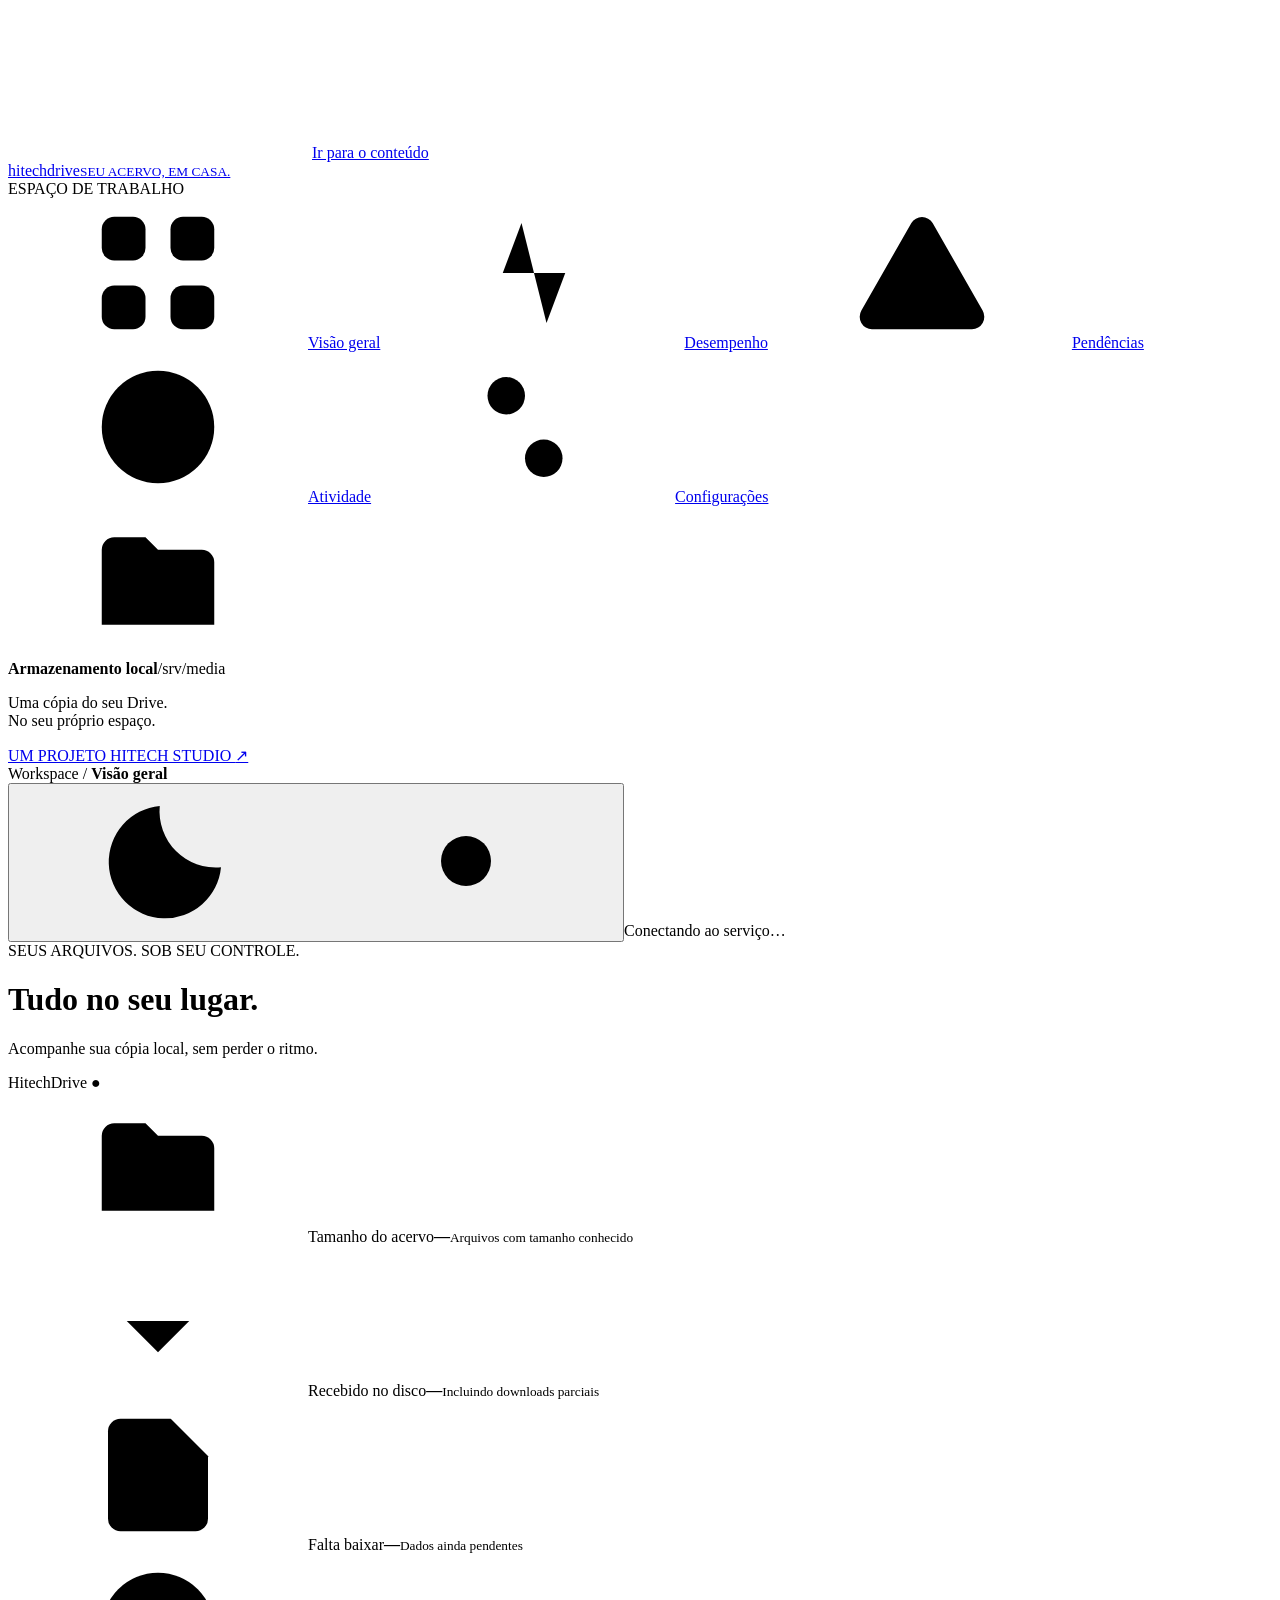
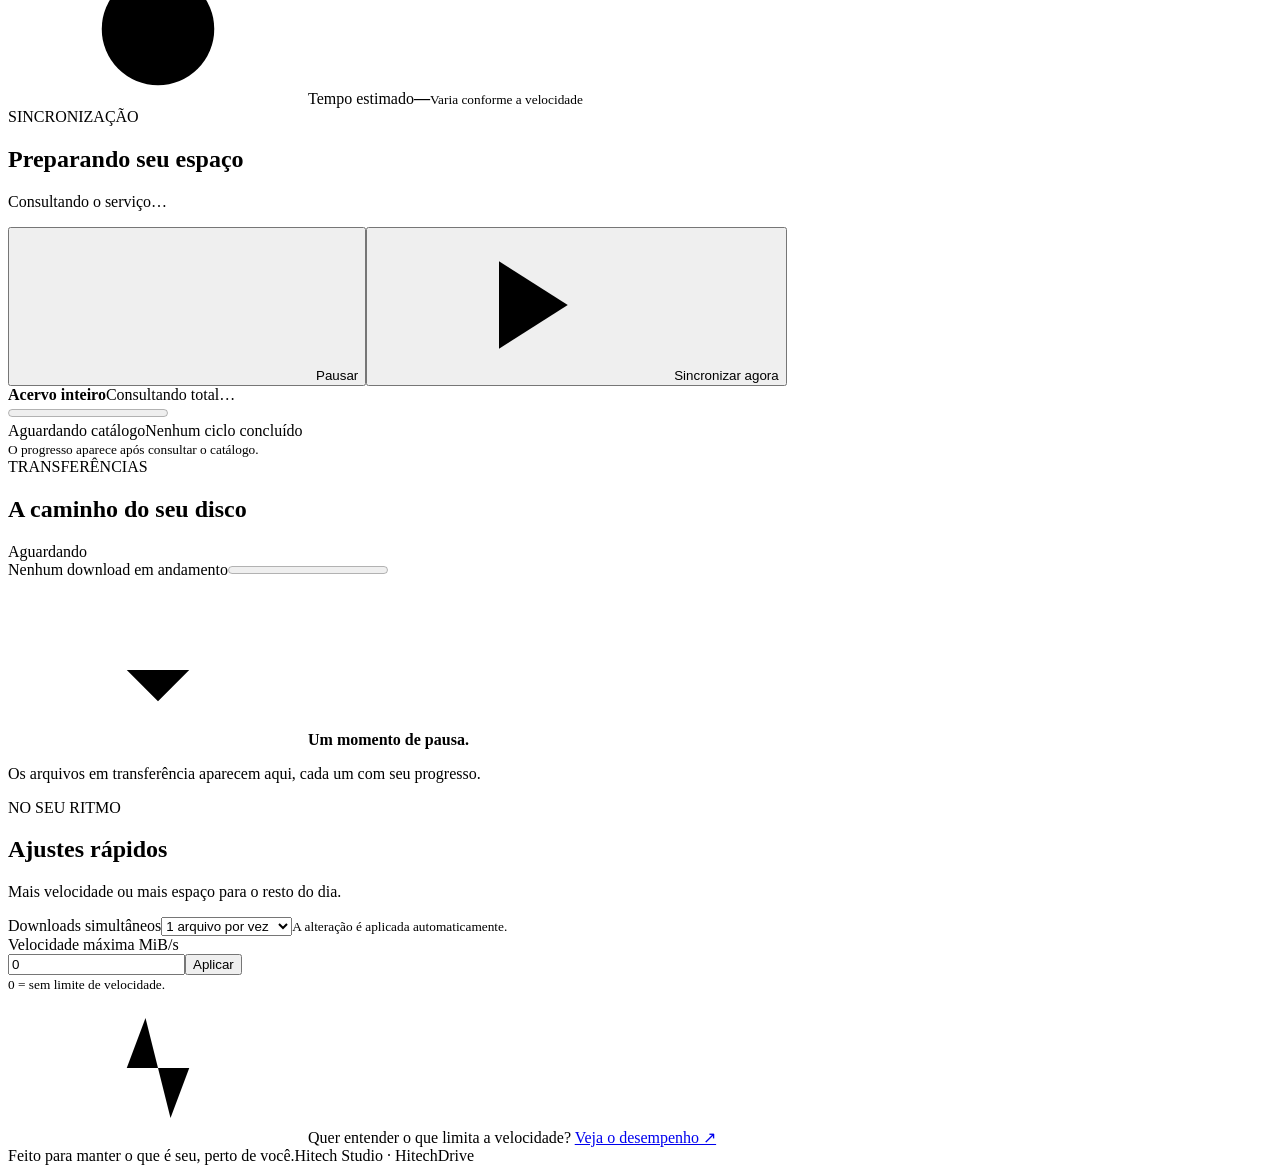
==== static/index.html @ 0b342219 "Initial HitechDrive release with local dashboard and dual themes" ====
<!doctype html>
<html lang="pt-BR">
<head>
  <meta charset="utf-8">
  <meta name="viewport" content="width=device-width, initial-scale=1">
  <meta name="theme-color" content="#FBFAFF">
  <title>HitechDrive</title>
  <script src="/theme.js"></script>
  <link rel="stylesheet" href="/style.css">
  <script src="/ui.js" defer></script>
  <script src="/diagnostics.js" defer></script>
</head>
<body>
<svg class="icon-definitions" aria-hidden="true" xmlns="http://www.w3.org/2000/svg">
  <symbol id="i-moon" viewBox="0 0 24 24"><path d="M20.8 13a9 9 0 0 1-9.8-9.8A9 9 0 1 0 20.8 13Z"/></symbol>
  <symbol id="i-sun" viewBox="0 0 24 24"><circle cx="12" cy="12" r="4"/><path d="M12 2v2m0 16v2M2 12h2m16 0h2M5 5l1.5 1.5m11 11L19 19M5 19l1.5-1.5m11-11L19 5"/></symbol>
  <symbol id="i-grid" viewBox="0 0 24 24"><rect x="3" y="3" width="7" height="7" rx="2"/><rect x="14" y="3" width="7" height="7" rx="2"/><rect x="3" y="14" width="7" height="7" rx="2"/><rect x="14" y="14" width="7" height="7" rx="2"/></symbol>
  <symbol id="i-pulse" viewBox="0 0 24 24"><path d="M3 12h4l3-8 4 16 3-8h4"/></symbol>
  <symbol id="i-alert" viewBox="0 0 24 24"><path d="m10.3 4-8 14A2 2 0 0 0 4 21h16a2 2 0 0 0 1.7-3l-8-14a2 2 0 0 0-3.4 0Z"/><path d="M12 9v4m0 4h.01"/></symbol>
  <symbol id="i-settings" viewBox="0 0 24 24"><path d="M4 7h16M4 17h16"/><circle cx="9" cy="7" r="3"/><circle cx="15" cy="17" r="3"/></symbol>
  <symbol id="i-clock" viewBox="0 0 24 24"><circle cx="12" cy="12" r="9"/><path d="M12 7v5l3 2"/></symbol>
  <symbol id="i-arrow" viewBox="0 0 24 24"><path d="M12 4v13m-5-5 5 5 5-5M4 20h16"/></symbol>
  <symbol id="i-play" viewBox="0 0 24 24"><path d="m8 5 11 7-11 7Z"/></symbol>
  <symbol id="i-pause" viewBox="0 0 24 24"><path d="M8 5v14M16 5v14"/></symbol>
  <symbol id="i-folder" viewBox="0 0 24 24"><path d="M3 7a2 2 0 0 1 2-2h5l2 2h7a2 2 0 0 1 2 2v10H3Z"/></symbol>
  <symbol id="i-file" viewBox="0 0 24 24"><path d="M14 3H6a2 2 0 0 0-2 2v14a2 2 0 0 0 2 2h12a2 2 0 0 0 2-2V9Z"/><path d="M14 3v6h6M8 14h8m-8 3h5"/></symbol>
</svg>
<a class="skip-link" href="#main">Ir para o conteúdo</a>
<div class="app-shell">
  <aside class="sidebar">
    <a class="brand" href="#overview" aria-label="HitechDrive, visão geral"><span class="brand-mark" aria-hidden="true"><i></i><i></i><i></i></span><span>hitech<span class="brand-light">drive</span><small>SEU ACERVO, EM CASA.</small></span></a>
    <div class="nav-caption">ESPAÇO DE TRABALHO</div>
    <nav aria-label="Navegação principal">
      <a class="nav-link active" href="#overview" data-nav="overview" aria-current="page"><svg class="icon"><use href="#i-grid"/></svg>Visão geral</a>
      <a class="nav-link" href="#diagnostics" data-nav="diagnostics"><svg class="icon"><use href="#i-pulse"/></svg>Desempenho</a>
      <a class="nav-link" href="#issues" data-nav="issues"><svg class="icon"><use href="#i-alert"/></svg>Pendências<span id="nav-error-count" class="nav-count" hidden>0</span></a>
      <a class="nav-link" href="#activity" data-nav="activity"><svg class="icon"><use href="#i-clock"/></svg>Atividade</a>
      <a class="nav-link" href="#settings" data-nav="settings"><svg class="icon"><use href="#i-settings"/></svg>Configurações</a>
    </nav>
    <div class="sidebar-bottom"><div class="storage-icon"><svg class="icon"><use href="#i-folder"/></svg></div><strong>Armazenamento local</strong><span>/srv/media</span><p>Uma cópia do seu Drive.<br>No seu próprio espaço.</p><a class="sidebar-signature" href="https://github.com/xHitech" target="_blank" rel="noopener noreferrer" aria-label="Um projeto Hitech Studio — GitHub (abre em outra aba)">UM PROJETO HITECH STUDIO <span>↗</span></a></div>
  </aside>
  <div class="workspace">
    <header class="topbar"><span>Workspace <span class="breadcrumb-slash">/</span> <strong id="breadcrumb">Visão geral</strong></span><div class="topbar-actions"><button id="theme-toggle" class="theme-toggle" type="button" aria-label="Ativar tema escuro" aria-pressed="false" title="Ativar tema escuro"><svg class="icon theme-moon" aria-hidden="true"><use href="#i-moon"/></svg><svg class="icon theme-sun" aria-hidden="true"><use href="#i-sun"/></svg></button><span id="badge" class="connection-badge">Conectando ao serviço…</span></div></header>
    <main id="main" tabindex="-1">
      <div class="page-heading"><div><span class="eyebrow">SEUS ARQUIVOS. SOB SEU CONTROLE.</span><h1 id="page-title">Tudo no seu lugar<span>.</span></h1><p id="page-description">Acompanhe sua cópia local, sem perder o ritmo.</p></div><span class="product-tag">HitechDrive <span>●</span></span></div>

      <div data-page="overview" id="overview-page">
        <div class="library-stats">
          <article class="stat-card"><span class="stat-icon"><svg class="icon"><use href="#i-folder"/></svg></span><span>Tamanho do acervo</span><strong id="total-size">—</strong><small>Arquivos com tamanho conhecido</small></article>
          <article class="stat-card"><span class="stat-icon"><svg class="icon"><use href="#i-arrow"/></svg></span><span>Recebido no disco</span><strong id="copied-size">—</strong><small>Incluindo downloads parciais</small></article>
          <article class="stat-card"><span class="stat-icon"><svg class="icon"><use href="#i-file"/></svg></span><span>Falta baixar</span><strong id="remaining-size">—</strong><small>Dados ainda pendentes</small></article>
          <article class="stat-card"><span class="stat-icon"><svg class="icon"><use href="#i-clock"/></svg></span><span>Tempo estimado</span><strong id="eta">—</strong><small>Varia conforme a velocidade</small></article>
        </div>
        <section class="card sync-card" aria-labelledby="phase">
          <div class="card-heading"><div><span class="section-kicker"><span id="sync-dot" class="status-dot"></span>SINCRONIZAÇÃO</span><h2 id="phase">Preparando seu espaço</h2><p id="current">Consultando o serviço…</p></div><div class="controls"><button id="pause" class="button secondary"><svg class="icon"><use href="#i-pause"/></svg>Pausar</button><button id="start" class="button"><svg class="icon"><use href="#i-play"/></svg>Sincronizar agora</button></div></div>
          <div class="progress-group global-progress"><div class="progress-heading"><strong>Acervo inteiro</strong><span id="global-total">Consultando total…</span></div><progress id="progress" aria-label="Progresso do acervo inteiro" max="100" value="0"></progress><div class="metrics"><span id="files">Aguardando catálogo</span><span id="last">Nenhum ciclo concluído</span></div></div>
          <p id="error" class="inline-error" role="alert" hidden></p>
          <small id="size-note" class="fine-print">O progresso aparece após consultar o catálogo.</small>
        </section>
        <div class="overview-columns">
          <section class="card downloads-card" aria-labelledby="downloads-title"><div class="card-heading"><div><span class="section-kicker">TRANSFERÊNCIAS</span><h2 id="downloads-title">A caminho do seu disco</h2></div><span id="active-summary" class="soft-badge">Aguardando</span></div><div class="active-total"><span id="transfer">Nenhum download em andamento</span><progress id="active-progress" aria-label="Progresso somado dos downloads em andamento" max="100" value="0"></progress></div><ul id="active-transfers" class="transfer-list"></ul><div id="downloads-empty" class="empty-state"><svg class="icon"><use href="#i-arrow"/></svg><strong>Um momento de pausa.</strong><p>Os arquivos em transferência aparecem aqui, cada um com seu progresso.</p></div></section>
          <aside class="card quick-settings"><span class="section-kicker">NO SEU RITMO</span><h2>Ajustes rápidos</h2><p>Mais velocidade ou mais espaço para o resto do dia.</p><label for="workers">Downloads simultâneos</label><select id="workers"><option value="1">1 arquivo por vez</option><option value="2">2 arquivos por vez</option><option value="3">3 arquivos por vez</option><option value="4">4 arquivos por vez</option><option value="5">5 arquivos por vez</option><option value="6">6 arquivos por vez</option><option value="7">7 arquivos por vez</option><option value="8">8 arquivos por vez</option></select><small id="workers-status">A alteração é aplicada automaticamente.</small><div class="settings-divider"></div><label for="bandwidth">Velocidade máxima <span>MiB/s</span></label><div class="input-action"><input id="bandwidth" type="number" min="0" max="10000" step="any" value="0"><button id="apply-bandwidth" class="button secondary">Aplicar</button></div><small id="bandwidth-status">0 = sem limite de velocidade.</small><div class="quick-note"><svg class="icon"><use href="#i-pulse"/></svg><span>Quer entender o que limita a velocidade? <a href="#diagnostics">Veja o desempenho ↗</a></span></div></aside>
        </div>
      </div>

      <div data-page="diagnostics" id="diagnostics-page" hidden>
        <section class="card" id="diagnostics"><div class="card-heading"><div><span class="section-kicker">ARMAZENAMENTO & CONEXÃO</span><h2>Por dentro da sincronização</h2></div><span class="soft-badge">Amostras ao vivo</span></div><p id="raid-health" class="health-strip">Consultando o RAID…</p><div class="diagnostic-charts"><div class="chart-card"><div class="chart-heading"><h3>Atividade dos discos</h3><span>Tempo ocupado · %</span></div><canvas id="disk-chart" role="img" aria-label="Histórico de ocupação percentual dos discos do RAID"></canvas><div id="disk-legend" class="chart-legend"></div></div><div class="chart-card"><div class="chart-heading"><h3>Fluxo de dados</h3><span>MiB/s</span></div><canvas id="network-chart" role="img" aria-label="Histórico da taxa de download do Google e tráfego da rede"></canvas><div class="chart-legend"><span class="legend-google">Google</span><span class="legend-rx">Rede recebida</span><span class="legend-tx">Rede enviada</span></div></div></div><div id="disk-metrics" class="disk-metrics"></div><p id="network-metrics" class="network-summary">Aguardando a segunda amostra…</p><ul id="diagnostic-warnings" class="diagnostic-warnings"></ul><details class="advanced"><summary>Tempos de processamento e interpretação dos dados</summary><div id="stage-metrics" class="stage-metrics"></div><p>O tempo observado é dividido entre resposta da API, leitura da conexão, gravação, checksum e limitador. Essas porcentagens não medem a capacidade do Google.</p><p>100% de ocupação significa que o disco teve I/O em andamento durante o intervalo. Filas e latências sustentadas ajudam a identificar um possível gargalo. Os números da placa incluem outros programas e tráfego local.</p><p>Até 120 amostras ficam disponíveis enquanto o painel está aberto.</p></details></section>
        <section class="card internet-card"><div><h2>Uma referência para sua conexão</h2><p>Informe a velocidade contratada para comparar com o tráfego observado.</p></div><div class="internet-setting"><label for="internet-mbps">Seu plano em Mbps</label><div class="input-action"><input type="number" id="internet-mbps" min="0" max="1000000" step="any" value="0"><button id="save-internet" class="button secondary">Salvar</button></div><small>0 = desconhecido. É uma referência, não um teste de velocidade.</small></div></section>
      </div>

      <div data-page="issues" id="issues-page" hidden><section class="card"><div class="card-heading"><div><span class="section-kicker">ATENÇÃO AOS DETALHES</span><h2 id="errors-title">Nenhum erro registrado</h2></div><button class="button secondary" id="retry-errors" disabled>Tentar novamente</button></div><p id="errors-note">Se algum arquivo precisar de atenção, você encontra o motivo aqui.</p><ul id="file-errors" class="error-list"></ul><div id="issues-empty" class="empty-state"><svg class="icon"><use href="#i-grid"/></svg><strong>Nenhuma pendência registrada.</strong><p>Falhas de transferência ficam salvas aqui até serem resolvidas.</p></div></section></div>
      <div data-page="activity" id="activity-page" hidden><section class="card"><div class="card-heading"><div><span class="section-kicker">PASSO A PASSO</span><h2>Atividade recente</h2></div><span class="soft-badge">Últimos 40 eventos</span></div><ul id="events" class="event-list"><li>Nenhuma atividade ainda.</li></ul></section></div>
      <div data-page="settings" id="settings-page" hidden><div class="settings-columns"><section class="card"><span class="section-kicker">CONEXÃO</span><h2>Sua conta Google</h2><p id="connection">Aguardando configuração.</p><div class="actions"><label class="button secondary file-button" for="client">Importar JSON do Google<input id="client" class="file-input" type="file" accept="application/json,.json"></label><button id="connect" class="button">Conectar com Google</button></div><details id="google-setup" class="advanced"><summary>Configurar o acesso pela primeira vez</summary><ol><li>Abra o <a href="https://console.cloud.google.com/" target="_blank" rel="noreferrer">Google Cloud Console</a> e crie um projeto.</li><li>Ative a <strong>Google Drive API</strong> na biblioteca de APIs.</li><li>Configure o Google Auth Platform e adicione seu e-mail como usuário de teste.</li><li>Crie um cliente OAuth do tipo <strong>Aplicativo para computador</strong> e baixe o JSON.</li><li>Importe o arquivo acima e autorize sua conta.</li></ol><p>A autorização é somente para leitura. Em modo de teste, o Google pode expirar a sessão após sete dias. Veja o README para uso pessoal contínuo.</p></details></section><section class="card"><span class="section-kicker">SUA RÉPLICA</span><h2>Origem e destino</h2><label for="root">Pasta no Google Drive</label><input id="root" value="root" placeholder="root, ID ou link da pasta"><small>Use root para o Meu Drive inteiro.</small><label for="interval">Consultar alterações a cada</label><select id="interval"><option value="60">1 minuto</option><option value="300" selected>5 minutos</option><option value="900">15 minutos</option><option value="3600">1 hora</option></select><label>Destino no RAID</label><p id="destination" class="destination">/srv/media/GoogleDrive</p><button class="button secondary" id="save">Salvar configuração</button><small>Pause e aguarde as transferências pararem antes de editar. Após a primeira cópia, a origem fica fixa.</small></section></div><details class="card advanced storage-policy"><summary>Como seus arquivos são preservados</summary><p>O HitechDrive lê o Google Drive e mantém uma cópia local. Ele não envia alterações à nuvem.</p><p>Arquivos removidos ou substituídos ficam em <code>GoogleDrive/.drive-espelho/lixeira</code>. Essa lixeira ocupa espaço e não é apagada automaticamente.</p><p>Docs, Sheets e Slides são exportados; formatos nativos não suportados ficam como links. A seção “Compartilhados comigo” não é incluída automaticamente.</p></details></div>
      <footer><span>Feito para manter o que é seu, perto de você.</span><span>Hitech Studio <span class="footer-dot">·</span> HitechDrive</span></footer>
    </main>
  </div>
</div>
<div id="toast" role="status" hidden></div>
</body>
</html>
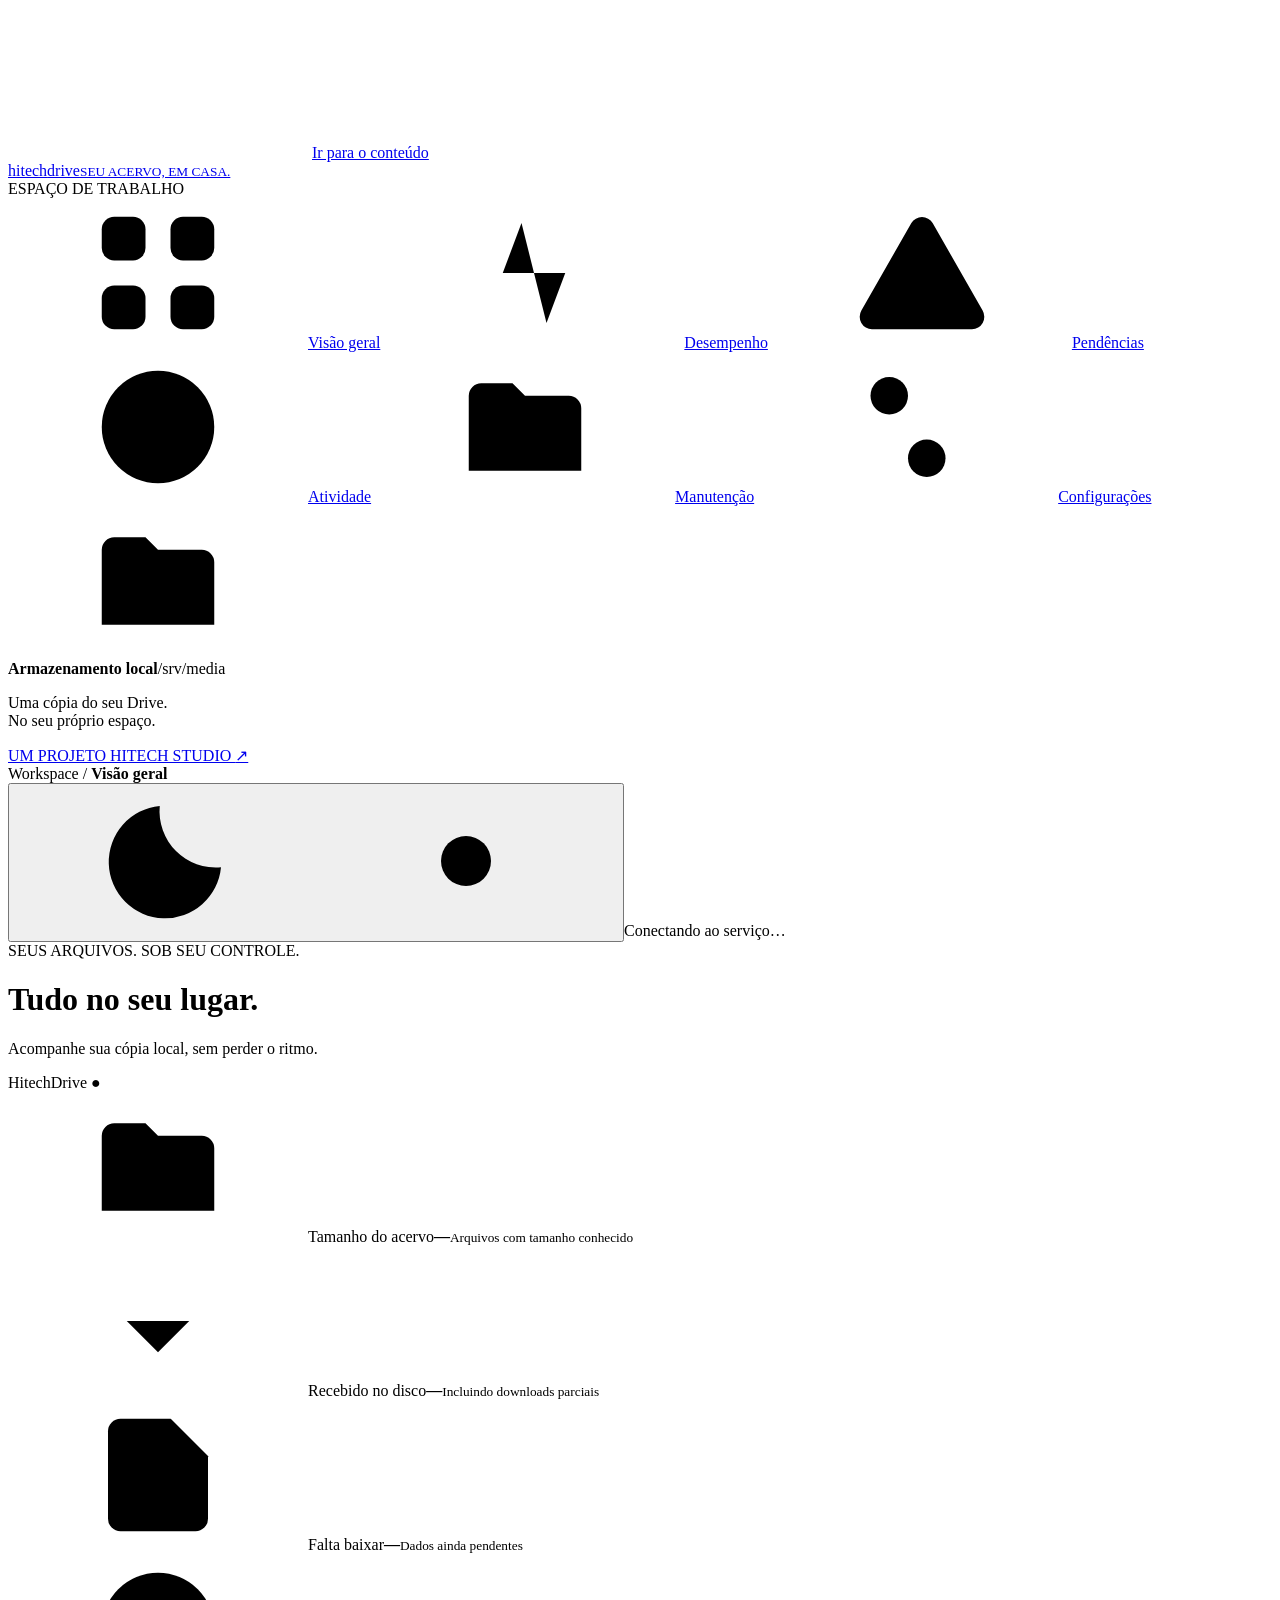
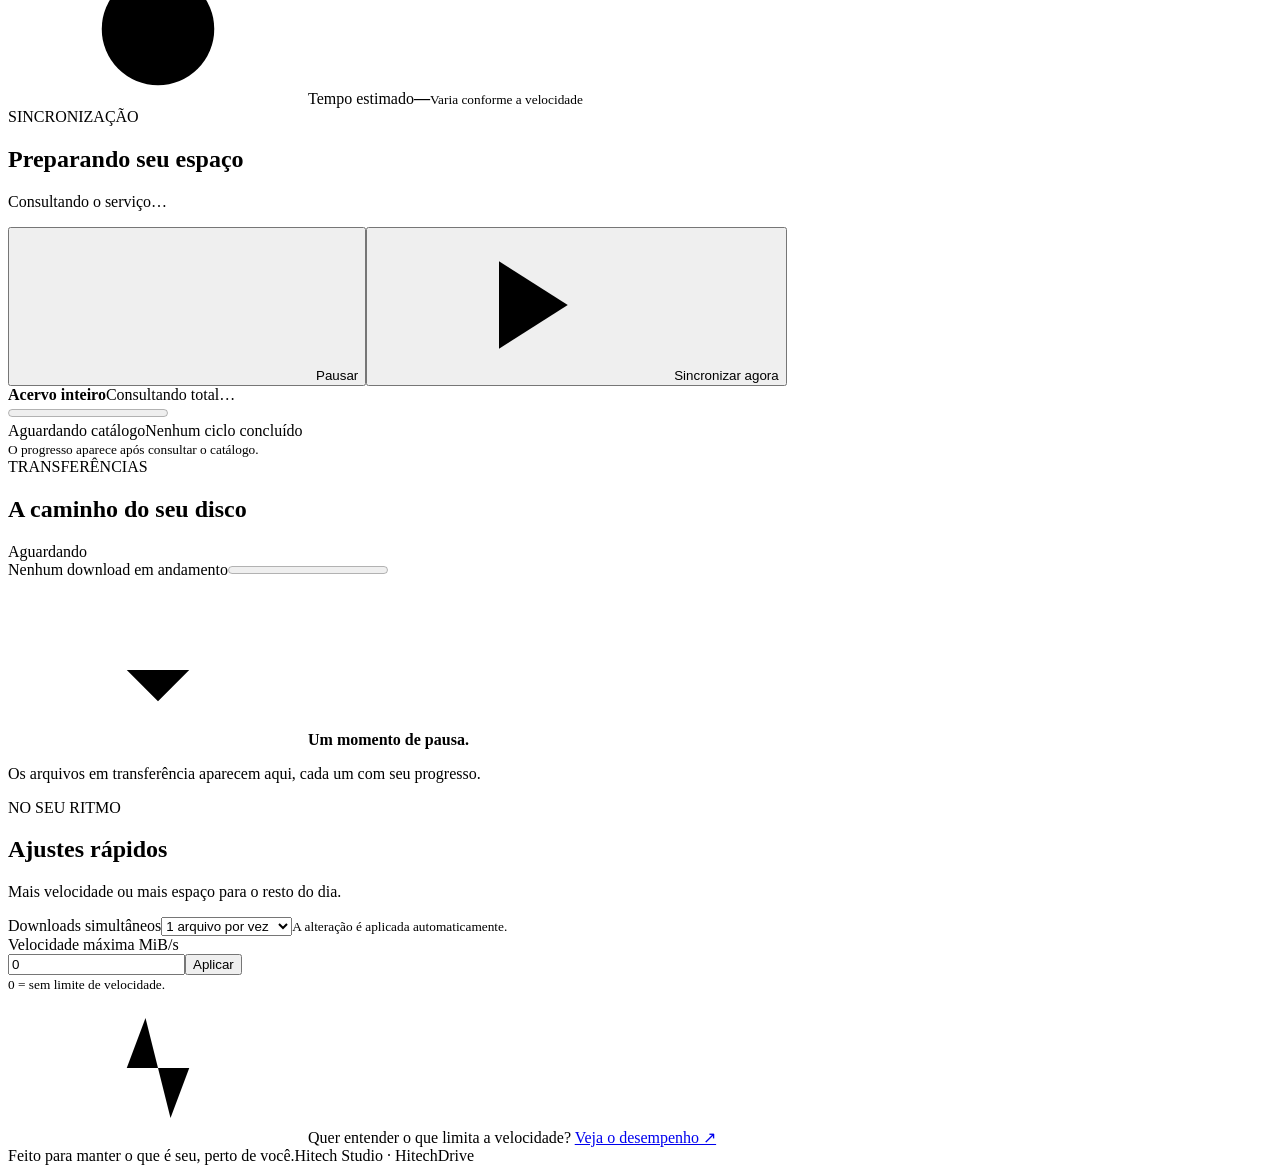
==== commit 0d30597e: "Add verified local moves, recovery and maintenance dashboard" ====
--- a/static/index.html
+++ b/static/index.html
@@ -9,6 +9,7 @@
   <link rel="stylesheet" href="/style.css">
   <script src="/ui.js" defer></script>
   <script src="/diagnostics.js" defer></script>
+  <script src="/maintenance.js" defer></script>
 </head>
 <body>
 <svg class="icon-definitions" aria-hidden="true" xmlns="http://www.w3.org/2000/svg">
@@ -35,6 +36,7 @@
       <a class="nav-link" href="#diagnostics" data-nav="diagnostics"><svg class="icon"><use href="#i-pulse"/></svg>Desempenho</a>
       <a class="nav-link" href="#issues" data-nav="issues"><svg class="icon"><use href="#i-alert"/></svg>Pendências<span id="nav-error-count" class="nav-count" hidden>0</span></a>
       <a class="nav-link" href="#activity" data-nav="activity"><svg class="icon"><use href="#i-clock"/></svg>Atividade</a>
+      <a class="nav-link" href="#maintenance" data-nav="maintenance"><svg class="icon"><use href="#i-folder"/></svg>Manutenção</a>
       <a class="nav-link" href="#settings" data-nav="settings"><svg class="icon"><use href="#i-settings"/></svg>Configurações</a>
     </nav>
     <div class="sidebar-bottom"><div class="storage-icon"><svg class="icon"><use href="#i-folder"/></svg></div><strong>Armazenamento local</strong><span>/srv/media</span><p>Uma cópia do seu Drive.<br>No seu próprio espaço.</p><a class="sidebar-signature" href="https://github.com/xHitech" target="_blank" rel="noopener noreferrer" aria-label="Um projeto Hitech Studio — GitHub (abre em outra aba)">UM PROJETO HITECH STUDIO <span>↗</span></a></div>
@@ -44,6 +46,7 @@
     <main id="main" tabindex="-1">
       <div class="page-heading"><div><span class="eyebrow">SEUS ARQUIVOS. SOB SEU CONTROLE.</span><h1 id="page-title">Tudo no seu lugar<span>.</span></h1><p id="page-description">Acompanhe sua cópia local, sem perder o ritmo.</p></div><span class="product-tag">HitechDrive <span>●</span></span></div>
 
+      <section id="system-alerts" class="system-alerts" aria-live="polite" hidden></section>
       <div data-page="overview" id="overview-page">
         <div class="library-stats">
           <article class="stat-card"><span class="stat-icon"><svg class="icon"><use href="#i-folder"/></svg></span><span>Tamanho do acervo</span><strong id="total-size">—</strong><small>Arquivos com tamanho conhecido</small></article>
@@ -71,6 +74,12 @@
       <div data-page="issues" id="issues-page" hidden><section class="card"><div class="card-heading"><div><span class="section-kicker">ATENÇÃO AOS DETALHES</span><h2 id="errors-title">Nenhum erro registrado</h2></div><button class="button secondary" id="retry-errors" disabled>Tentar novamente</button></div><p id="errors-note">Se algum arquivo precisar de atenção, você encontra o motivo aqui.</p><ul id="file-errors" class="error-list"></ul><div id="issues-empty" class="empty-state"><svg class="icon"><use href="#i-grid"/></svg><strong>Nenhuma pendência registrada.</strong><p>Falhas de transferência ficam salvas aqui até serem resolvidas.</p></div></section></div>
       <div data-page="activity" id="activity-page" hidden><section class="card"><div class="card-heading"><div><span class="section-kicker">PASSO A PASSO</span><h2>Atividade recente</h2></div><span class="soft-badge">Últimos 40 eventos</span></div><ul id="events" class="event-list"><li>Nenhuma atividade ainda.</li></ul></section></div>
       <div data-page="settings" id="settings-page" hidden><div class="settings-columns"><section class="card"><span class="section-kicker">CONEXÃO</span><h2>Sua conta Google</h2><p id="connection">Aguardando configuração.</p><div class="actions"><label class="button secondary file-button" for="client">Importar JSON do Google<input id="client" class="file-input" type="file" accept="application/json,.json"></label><button id="connect" class="button">Conectar com Google</button></div><details id="google-setup" class="advanced"><summary>Configurar o acesso pela primeira vez</summary><ol><li>Abra o <a href="https://console.cloud.google.com/" target="_blank" rel="noreferrer">Google Cloud Console</a> e crie um projeto.</li><li>Ative a <strong>Google Drive API</strong> na biblioteca de APIs.</li><li>Configure o Google Auth Platform e adicione seu e-mail como usuário de teste.</li><li>Crie um cliente OAuth do tipo <strong>Aplicativo para computador</strong> e baixe o JSON.</li><li>Importe o arquivo acima e autorize sua conta.</li></ol><p>A autorização é somente para leitura. Em modo de teste, o Google pode expirar a sessão após sete dias. Veja o README para uso pessoal contínuo.</p></details></section><section class="card"><span class="section-kicker">SUA RÉPLICA</span><h2>Origem e destino</h2><label for="root">Pasta no Google Drive</label><input id="root" value="root" placeholder="root, ID ou link da pasta"><small>Use root para o Meu Drive inteiro.</small><label for="interval">Consultar alterações a cada</label><select id="interval"><option value="60">1 minuto</option><option value="300" selected>5 minutos</option><option value="900">15 minutos</option><option value="3600">1 hora</option></select><label>Destino no RAID</label><p id="destination" class="destination">/srv/media/GoogleDrive</p><button class="button secondary" id="save">Salvar configuração</button><small>Pause e aguarde as transferências pararem antes de editar. Após a primeira cópia, a origem fica fixa.</small></section></div><details class="card advanced storage-policy"><summary>Como seus arquivos são preservados</summary><p>O HitechDrive lê o Google Drive e mantém uma cópia local. Ele não envia alterações à nuvem.</p><p>Arquivos removidos ou substituídos ficam em <code>GoogleDrive/.drive-espelho/lixeira</code>. Essa lixeira ocupa espaço e não é apagada automaticamente.</p><p>Docs, Sheets e Slides são exportados; formatos nativos não suportados ficam como links. A seção “Compartilhados comigo” não é incluída automaticamente.</p></details></div>
+      <div data-page="maintenance" id="maintenance-page" hidden>
+        <p id="maintenance-compatibility" class="inline-error" hidden>Reinicie o serviço no servidor para carregar esta atualização.</p>
+        <section class="card"><span class="section-kicker">PRESERVE SUA RÉPLICA</span><h2>Recuperação depois de reinstalar</h2><p>Exporte o manifesto e a configuração para reconhecer os arquivos existentes. O backup contém caminhos e identificadores privados, mas não inclui tokens ou credenciais OAuth. Guarde em um lugar seguro.</p><div class="actions"><button class="button" id="recovery-export">Baixar backup de recuperação</button><label class="button secondary file-button" for="recovery-file">Importar backup<input id="recovery-file" class="file-input" type="file" accept="application/json,.json"></label><button class="button secondary" id="recovery-checkpoint">Restaurar checkpoint do volume</button></div><small id="checkpoint-note">Após um ciclo concluído, um checkpoint privado é salvo no próprio volume. Importação exige um manifesto vazio e o mesmo UUID de volume; não sobrescreve a réplica atual.</small></section>
+        <section class="card"><span class="section-kicker">CONFIRA COM CALMA</span><h2>Integridade e reconhecimento de arquivos</h2><p>A auditoria lê o conteúdo dos arquivos e compara com os hashes registrados. A reconstrução consulta o Drive e adota os arquivos locais que conferem com o checksum remoto, sem baixar novamente. Documentos sem hash remoto não são adotados automaticamente.</p><div class="maintenance-controls"><div><label for="maintenance-rate">Limite de leitura do disco (MiB/s)</label><input id="maintenance-rate" type="number" min="0" max="10000" step="any" value="8"><small>8 MiB/s por padrão. Ler um acervo grande pode levar muitas horas; 0 = sem limite.</small></div><div class="actions"><button class="button secondary" id="audit-start">Auditar integridade</button><button class="button secondary" id="rebuild-start">Reconhecer arquivos existentes</button><button class="button secondary" id="maintenance-cancel" disabled>Cancelar verificação</button></div></div><p id="maintenance-task" role="status">Pause a sincronização antes de iniciar uma manutenção.</p><progress id="maintenance-progress" max="100" value="0" aria-label="Progresso da manutenção"></progress><p id="maintenance-report"></p><ul id="maintenance-findings" class="error-list"></ul></section>
+        <section class="card"><span class="section-kicker">ESPAÇO DO SEU VOLUME</span><h2>Lixeira e downloads parciais</h2><p>Nenhuma limpeza acontece sozinha. Calcule o espaço, revise a prévia e escolha o que remover. Apagar parciais elimina a possibilidade de retomar aqueles downloads.</p><button class="button secondary" id="cleanup-preview">Calcular espaço e revisar arquivos</button><p id="cleanup-summary">Nenhuma prévia calculada.</p><ul id="cleanup-files" class="cleanup-list"></ul><div class="cleanup-confirm"><label for="cleanup-kind">O que deseja excluir?</label><select id="cleanup-kind"><option value="trash">Somente lixeira</option><option value="partials">Somente parciais</option><option value="all">Lixeira e parciais</option></select><label for="cleanup-confirmation">Para excluir definitivamente, digite APAGAR DEFINITIVAMENTE</label><input id="cleanup-confirmation" autocomplete="off" placeholder="APAGAR DEFINITIVAMENTE"><button class="button danger" id="cleanup-delete" disabled>Excluir os arquivos revisados</button><small>A prévia vale por dez minutos. Arquivos alterados depois da revisão serão preservados.</small></div></section>
+      </div>
       <footer><span>Feito para manter o que é seu, perto de você.</span><span>Hitech Studio <span class="footer-dot">·</span> HitechDrive</span></footer>
     </main>
   </div>
